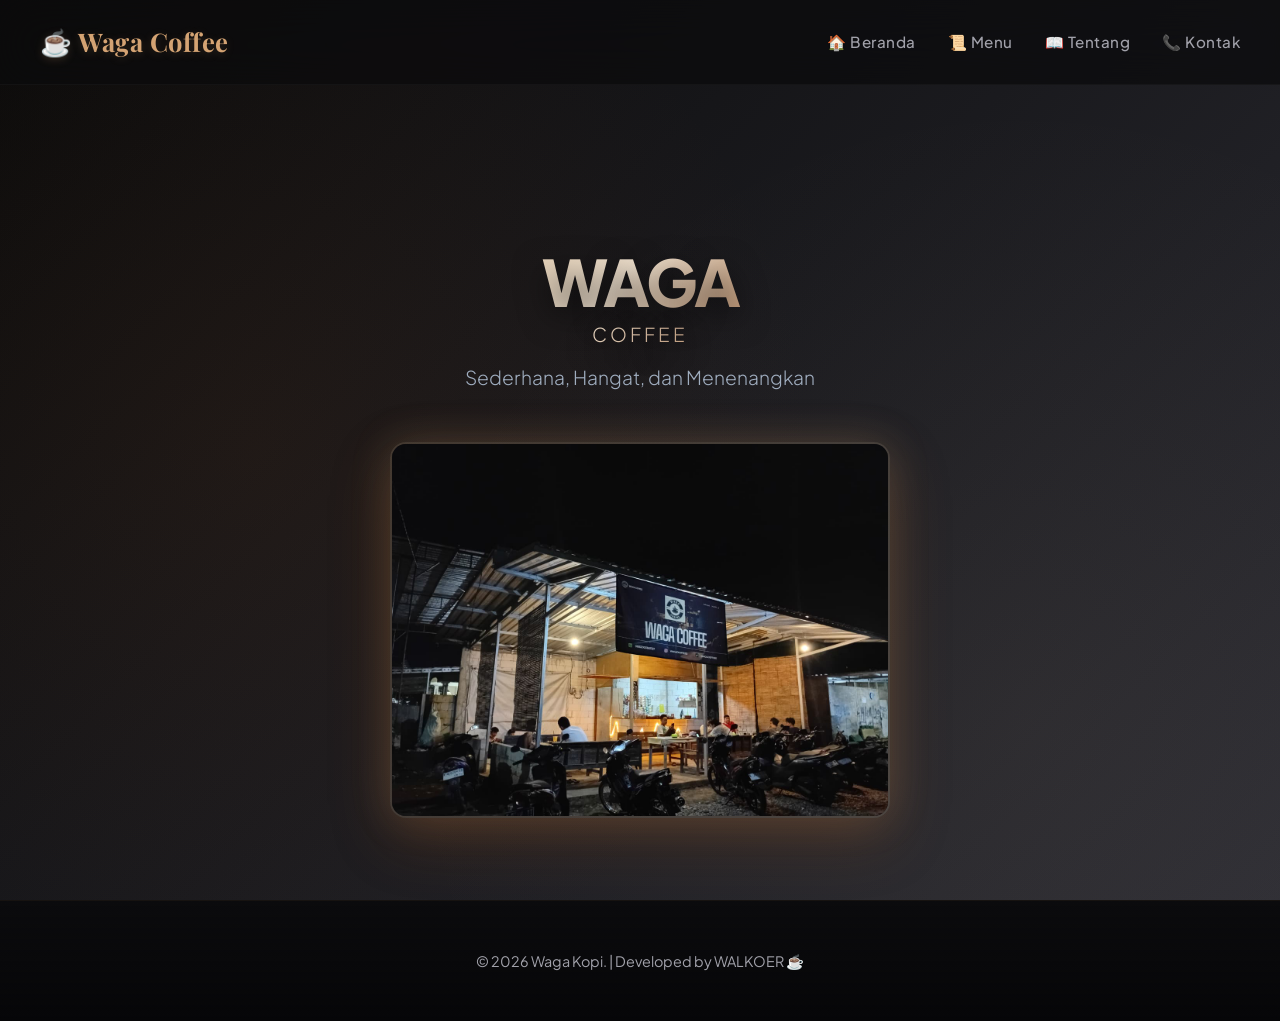
==== index.html @ 803bfb9e "Add files via upload" ====
<!DOCTYPE html>
<html lang="id">
<head>
    <meta charset="UTF-8">
    <meta name="viewport" content="width=device-width, initial-scale=1.0">
    <title>Waga Kopi - Seduhan Hangat di Ruang Digital</title>
    <link rel="preconnect" href="https://fonts.googleapis.com">
    <link rel="preconnect" href="https://fonts.gstatic.com" crossorigin>
    <link href="https://fonts.googleapis.com/css2?family=Plus+Jakarta+Sans:wght@300;400;500;600;700;800&family=Playfair+Display:ital,wght@0,600;0,700;1,400&display=swap" rel="stylesheet">
    <link rel="stylesheet" href="style.css">
    <style>
        .hero-section {
            background: linear-gradient(135deg, #0a0a0a 0%, #1a1a1e 50%, #2d2d34 100%);
            min-height: 100vh;
            display: flex;
            align-items: center;
            justify-content: center;
            position: relative;
            overflow: hidden;
            padding-top: 100px;
        }

        .hero-section::before {
            content: '';
            position: absolute;
            top: 0;
            left: 0;
            right: 0;
            bottom: 0;
            background: 
                radial-gradient(circle at 20% 50%, rgba(139, 69, 19, 0.1) 0%, transparent 50%),
                radial-gradient(circle at 80% 80%, rgba(210, 180, 140, 0.05) 0%, transparent 50%);
            pointer-events: none;
        }

        .hero-container {
            position: relative;
            z-index: 1;
            text-align: center;
            max-width: 800px;
            padding: 40px;
        }

        .hero-section h1 {
            font-size: 4rem;
            font-weight: 900;
            margin-bottom: 1rem;
            line-height: 1.1;
            letter-spacing: -2px;
            background: linear-gradient(135deg, #D2B48C 0%, #F5E6D3 50%, #8B4513 100%);
            -webkit-background-clip: text;
            -webkit-text-fill-color: transparent;
            background-clip: text;
            text-shadow: 0 10px 30px rgba(0, 0, 0, 0.5);
        }

        .hero-section h1 .subtitle {
            display: block;
            font-size: 1.2rem;
            font-weight: 300;
            margin-top: 0.5rem;
            letter-spacing: 3px;
            color: #8B4513;
        }

        .hero-section p {
            font-size: 1.2rem;
            color: #a0aec0;
            margin-bottom: 3rem;
            font-weight: 300;
        }

        .hero-image {
            margin: 3rem 0 0 0;
            max-width: 500px;
            margin-left: auto;
            margin-right: auto;
        }

        .hero-image img {
            max-width: 100%;
            height: auto;
            border-radius: 16px;
            box-shadow: 
                0 20px 60px rgba(139, 69, 19, 0.3),
                0 0 40px rgba(210, 180, 140, 0.2);
            border: 2px solid rgba(210, 180, 140, 0.2);
            transition: transform 0.3s ease, box-shadow 0.3s ease;
        }

        .hero-image img:hover {
            transform: translateY(-10px);
            box-shadow: 
                0 30px 80px rgba(139, 69, 19, 0.4),
                0 0 60px rgba(210, 180, 140, 0.3);
        }

        @media (max-width: 768px) {
            .hero-section {
                min-height: 80vh;
                padding: 20px;
            }

            .hero-container {
                padding: 30px 20px;
            }

            .hero-section h1 {
                font-size: 2.5rem;
                letter-spacing: -1px;
            }

            .hero-section h1 .subtitle {
                font-size: 1rem;
                letter-spacing: 2px;
            }

            .hero-section p {
                font-size: 1rem;
                margin-bottom: 2rem;
            }

            .hero-image {
                margin: 2rem 0 0 0;
                max-width: 100%;
            }

            .hero-image img {
                border-radius: 12px;
                box-shadow: 0 15px 40px rgba(139, 69, 19, 0.2);
            }

            .hero-image img:hover {
                transform: translateY(-5px);
            }
        }

        @media (max-width: 480px) {
            .hero-section {
                min-height: 70vh;
                padding: 15px;
            }

            .hero-container {
                padding: 20px 15px;
            }

            .hero-section h1 {
                font-size: 1.8rem;
                line-height: 1.2;
                letter-spacing: 0;
            }

            .hero-section h1 .subtitle {
                font-size: 0.9rem;
                letter-spacing: 1px;
                margin-top: 0.3rem;
            }

            .hero-section p {
                font-size: 0.9rem;
                margin-bottom: 1.5rem;
            }

            .hero-image {
                margin: 1.5rem 0 0 0;
            }

            .hero-image img {
                border-radius: 10px;
                box-shadow: 0 10px 25px rgba(139, 69, 19, 0.15);
            }
        }
    </style>
</head>
<body> 
    <!-- Header/Navbar -->
    <header class="navbar">
        <div class="container">
            <div class="logo">☕ Waga Coffee</div>
            <nav class="nav-links">
                <a href="index.html">🏠 Beranda</a>
                <a href="menu.html">📜 Menu</a>
                <a href="tentang.html">📖 Tentang</a>
                <a href="kontak.html">📞 Kontak</a>
            </nav>
        </div>
    </header>

    <!-- Hero Section -->
    <section class="hero-section">
        <div class="hero-container">
            <h1>
                <br> WAGA<br>
                <span class="subtitle">COFFEE</span>
            </h1>
            <p>Sederhana, Hangat, dan Menenangkan</p>
            <div class="hero-image">
                <img src="WAGA-COFFE.jpeg" alt="Waga Kopi">
            </div>
        </div>
    </section>

    <footer class="footer">
        &copy; 2026 Waga Kopi. | Developed by WALKOER ☕
    </footer>
</body>
</html>
---- style.css ----
/* --- GOOGLE FONTS & DESIGN SYSTEM --- */
@import url('https://fonts.googleapis.com/css2?family=Playfair+Display:ital,wght@0,600;0,700;1,400&family=Plus+Jakarta+Sans:wght@300;400;500;600;700;800&display=swap');

* {
    margin: 0;
    padding: 0;
    box-sizing: border-box;
}

:root {
    --primary-color: #d4a373;       /* Warm luxurious gold/amber */
    --secondary-color: #faedcd;     /* Champagne cream */
    --accent-color: #ccd5ae;        /* Soft sage accent */
    --dark-color: #0b0b0d;          /* Pure obsidian background */
    --bg-card: rgba(19, 19, 22, 0.75); /* Deep glass card background */
    --border-color: rgba(212, 163, 115, 0.08); /* Warm gold border tint */
    --text-primary: #f4f4f5;        /* Ultra light grey */
    --text-secondary: #a1a1aa;      /* Clean muted grey */
    --transition-smooth: all 0.4s cubic-bezier(0.16, 1, 0.3, 1);
}

html {
    scroll-behavior: smooth;
    scrollbar-width: thin;
    scrollbar-color: var(--primary-color) var(--dark-color);
}

/* Custom Scrollbar for premium feel */
::-webkit-scrollbar {
    width: 6px;
}
::-webkit-scrollbar-track {
    background: var(--dark-color);
}
::-webkit-scrollbar-thumb {
    background: var(--primary-color);
    border-radius: 10px;
}

body {
    font-family: 'Plus Jakarta Sans', sans-serif;
    background-color: var(--dark-color);
    color: var(--text-primary);
    line-height: 1.7;
    overflow-x: hidden;
}

/* --- REUSABLE ANCHOR/CONTAINER --- */
.container {
    max-width: 680px;
    margin: 40px auto;
    background: var(--bg-card);
    border: 1px solid var(--border-color);
    border-radius: 24px;
    padding: 40px;
    backdrop-filter: blur(20px);
    box-shadow: 
        0 20px 50px rgba(0, 0, 0, 0.4),
        0 0 60px rgba(212, 163, 115, 0.02);
    animation: fadeInUp 0.8s cubic-bezier(0.16, 1, 0.3, 1);
}

/* --- NAVBAR (CLASSY GLASSMORPHISM) --- */
.navbar {
    background: rgba(11, 11, 13, 0.75);
    backdrop-filter: blur(20px) saturate(180%);
    border-bottom: 1px solid rgba(255, 255, 255, 0.03);
    padding: 1.25rem 0;
    position: fixed;
    top: 0;
    left: 0;
    right: 0;
    z-index: 1000;
    transition: var(--transition-smooth);
}

.navbar .container {
    max-width: 100%;
    margin: 0 auto;
    padding: 0 40px;
    display: flex;
    justify-content: space-between;
    align-items: center;
    background: none;
    border: none;
    border-radius: 0;
    box-shadow: none;
    backdrop-filter: none;
    animation: none;
}

.logo {
    font-family: 'Playfair Display', serif;
    font-size: 1.6rem;
    font-weight: 700;
    color: var(--primary-color);
    letter-spacing: 0.5px;
    display: flex;
    align-items: center;
    gap: 8px;
    text-shadow: 0 2px 10px rgba(212, 163, 115, 0.2);
}

.nav-links {
    display: flex;
    gap: 2rem;
}

.nav-links a {
    color: var(--text-secondary);
    text-decoration: none;
    font-weight: 500;
    font-size: 0.95rem;
    letter-spacing: 0.5px;
    padding: 6px 0;
    position: relative;
    transition: var(--transition-smooth);
}

.nav-links a::after {
    content: '';
    position: absolute;
    bottom: 0;
    left: 0;
    width: 0;
    height: 1.5px;
    background: var(--primary-color);
    transition: var(--transition-smooth);
}

.nav-links a:hover {
    color: var(--primary-color);
}

.nav-links a:hover::after {
    width: 100%;
}

/* --- HEADER SECTION --- */
header {
    text-align: center;
    margin-bottom: 40px;
    border-bottom: 1px solid var(--border-color);
    padding-bottom: 25px;
}

header h1 {
    font-family: 'Playfair Display', serif;
    font-size: 2.2rem;
    color: var(--primary-color);
    margin-bottom: 8px;
}

header p {
    color: var(--text-secondary);
    font-size: 0.95rem;
    font-style: italic;
}

/* --- HERO SECTION --- */
.hero {
    text-align: center;
    margin-bottom: 40px;
    border-bottom: 1px solid var(--border-color);
    padding-bottom: 40px;
}

.hero h1 {
    font-family: 'Playfair Display', serif;
    font-size: 3rem;
    color: var(--primary-color);
    margin-bottom: 1rem;
}

.hero p {
    color: var(--text-secondary);
    font-size: 1.15rem;
    margin-bottom: 2rem;
}

/* --- SECTION TITLE --- */
.section-title {
    font-family: 'Playfair Display', serif;
    font-size: 1.35rem;
    color: var(--primary-color);
    margin: 35px 0 20px 0;
    display: flex;
    align-items: center;
    font-weight: 600;
}

.section-title::after {
    content: '';
    flex: 1;
    margin-left: 15px;
    height: 1px;
    background: linear-gradient(90deg, var(--border-color), transparent);
}

/* --- MENU SECTION --- */
.menu {
    background: var(--dark-color);
    padding: 4rem 0;
    margin-top: 60px;
}

.menu .container h2 {
    text-align: center;
    font-family: 'Playfair Display', serif;
    font-size: 2.5rem;
    margin-bottom: 2.5rem;
    color: var(--primary-color);
    text-shadow: 0 4px 20px rgba(0, 0, 0, 0.5);
}

.menu-list {
    margin-bottom: 45px;
}

/* --- MENU ITEM (PREMIUM DESIGN CARD) --- */
.menu-item {
    margin-bottom: 16px;
    padding: 16px 20px;
    background: rgba(255, 255, 255, 0.01);
    border-radius: 16px;
    border: 1px solid rgba(255, 255, 255, 0.02);
    border-left: 3px solid var(--primary-color);
    display: flex;
    justify-content: space-between;
    align-items: center;
    transition: var(--transition-smooth);
}

.menu-item:hover {
    transform: translateY(-3px) scale(1.01);
    background: rgba(212, 163, 115, 0.04);
    border-left-width: 5px;
    border-color: var(--secondary-color);
    border-right: 1px solid rgba(212, 163, 115, 0.1);
    box-shadow: 
        0 10px 25px rgba(0, 0, 0, 0.3),
        0 0 20px rgba(212, 163, 115, 0.03);
}

.menu-text {
    flex: 1;
    display: flex;
    flex-direction: column;
}

.menu-name {
    font-weight: 600;
    font-size: 1.05rem;
    color: var(--text-primary);
    transition: var(--transition-smooth);
}

.menu-item:hover .menu-name {
    color: var(--secondary-color);
}

/* --- INFO BOX & CONTACT DETAILS --- */
.info-box {
    background: rgba(255, 255, 255, 0.01);
    border: 1px solid var(--border-color);
    padding: 20px;
    border-radius: 16px;
    border-left: 3px solid var(--primary-color);
    margin-bottom: 35px;
}

.info-box p {
    margin-bottom: 8px;
    color: var(--text-secondary);
}

.info-box p strong {
    color: var(--text-primary);
}

.info-box p:last-child {
    margin-bottom: 0;
}

.kontak-info {
    display: grid;
    gap: 16px;
    margin-bottom: 30px;
}

.info-item {
    background: rgba(255, 255, 255, 0.015);
    border: 1px solid var(--border-color);
    padding: 20px;
    border-radius: 16px;
    transition: var(--transition-smooth);
}

.info-item:hover {
    transform: translateY(-2px);
    background: rgba(212, 163, 115, 0.02);
    border-color: rgba(212, 163, 115, 0.2);
}

/* --- GOOGLE MAPS --- */
.map-container {
    margin-top: 30px;
    border-radius: 20px;
    overflow: hidden;
    border: 1px solid var(--border-color);
    box-shadow: 
        0 15px 35px rgba(0, 0, 0, 0.3),
        0 0 30px rgba(212, 163, 115, 0.01);
    transition: var(--transition-smooth);
}

.map-container:hover {
    border-color: rgba(212, 163, 115, 0.2);
    box-shadow: 
        0 20px 40px rgba(0, 0, 0, 0.4),
        0 0 30px rgba(212, 163, 115, 0.05);
}

.map-container iframe {
    width: 100%;
    height: 320px;
    border: 0;
    display: block;
}

/* --- CALL TO ACTION (CTA) BUTTON --- */
.btn {
    display: flex;
    align-items: center;
    justify-content: center;
    background: linear-gradient(135deg, var(--primary-color) 0%, #b88655 100%);
    color: #0b0b0d;
    text-decoration: none;
    padding: 16px;
    border-radius: 14px;
    font-weight: 700;
    font-size: 1.05rem;
    border: none;
    cursor: pointer;
    transition: var(--transition-smooth);
    box-shadow: 0 10px 25px rgba(212, 163, 115, 0.15);
    width: 100%;
}

.btn:hover {
    transform: translateY(-3px);
    box-shadow: 0 15px 35px rgba(212, 163, 115, 0.3);
    background: linear-gradient(135deg, var(--secondary-color) 0%, var(--primary-color) 100%);
}

.btn:active {
    transform: translateY(-1px);
}

/* --- FOOTER --- */
.footer {
    text-align: center;
    padding: 3rem 1.5rem;
    font-size: 0.9rem;
    color: var(--text-secondary);
    background: linear-gradient(180deg, transparent 0%, #060608 100%);
    border-top: 1px solid var(--border-color);
}

.footer .container {
    background: none;
    border: none;
    box-shadow: none;
    padding: 0;
    margin: 0 auto;
}

/* --- CONTENT SECTIONS --- */
.content-section {
    margin-bottom: 2rem;
    padding-top: 100px;
}

section.tentang,
section.kontak {
    padding-top: 120px;
}

.content-section h2 {
    font-family: 'Playfair Display', serif;
    font-size: 2.4rem;
    color: var(--primary-color);
    margin-bottom: 1.5rem;
}

.content-section h3 {
    font-family: 'Playfair Display', serif;
    font-size: 1.4rem;
    color: var(--primary-color);
    margin: 2.5rem 0 1rem 0;
}

.content-section p {
    color: var(--text-secondary);
    margin-bottom: 1.25rem;
}

/* --- KEYFRAMES --- */
@keyframes fadeInUp {
    from {
        opacity: 0;
        transform: translateY(20px);
    }
    to {
        opacity: 1;
        transform: translateY(0);
    }
}

/* --- RESPONSIVE LAYOUTS --- */
@media (max-width: 1024px) {
    .container {
        max-width: 90%;
    }
}

@media (max-width: 768px) {
    .container {
        margin: 20px auto;
        padding: 24px;
        border-radius: 20px;
    }

    .navbar {
        padding: 1rem 0;
    }

    .navbar .container {
        padding: 0 24px;
    }

    .logo {
        font-size: 1.35rem;
    }

    .nav-links {
        gap: 1.2rem;
        font-size: 0.85rem;
    }

    .nav-links a {
        padding: 6px 8px;
    }

    .menu-item {
        padding: 14px 18px;
    }

    .content-section h2 {
        font-size: 2rem;
    }

    section.tentang,
    section.kontak {
        padding-top: 100px;
    }
}

@media (max-width: 480px) {
    .container {
        padding: 20px 16px;
        border-radius: 16px;
    }

    .navbar .container {
        padding: 0 16px;
    }

    .logo {
        font-size: 1.2rem;
    }

    .nav-links {
        gap: 0.75rem;
    }

    .nav-links a {
        padding: 4px 6px;
        font-size: 0.8rem;
    }

    .hero h1 {
        font-size: 2.25rem;
    }

    .menu-item {
        padding: 12px 14px;
    }

    .btn {
        padding: 14px;
        font-size: 0.95rem;
    }
}
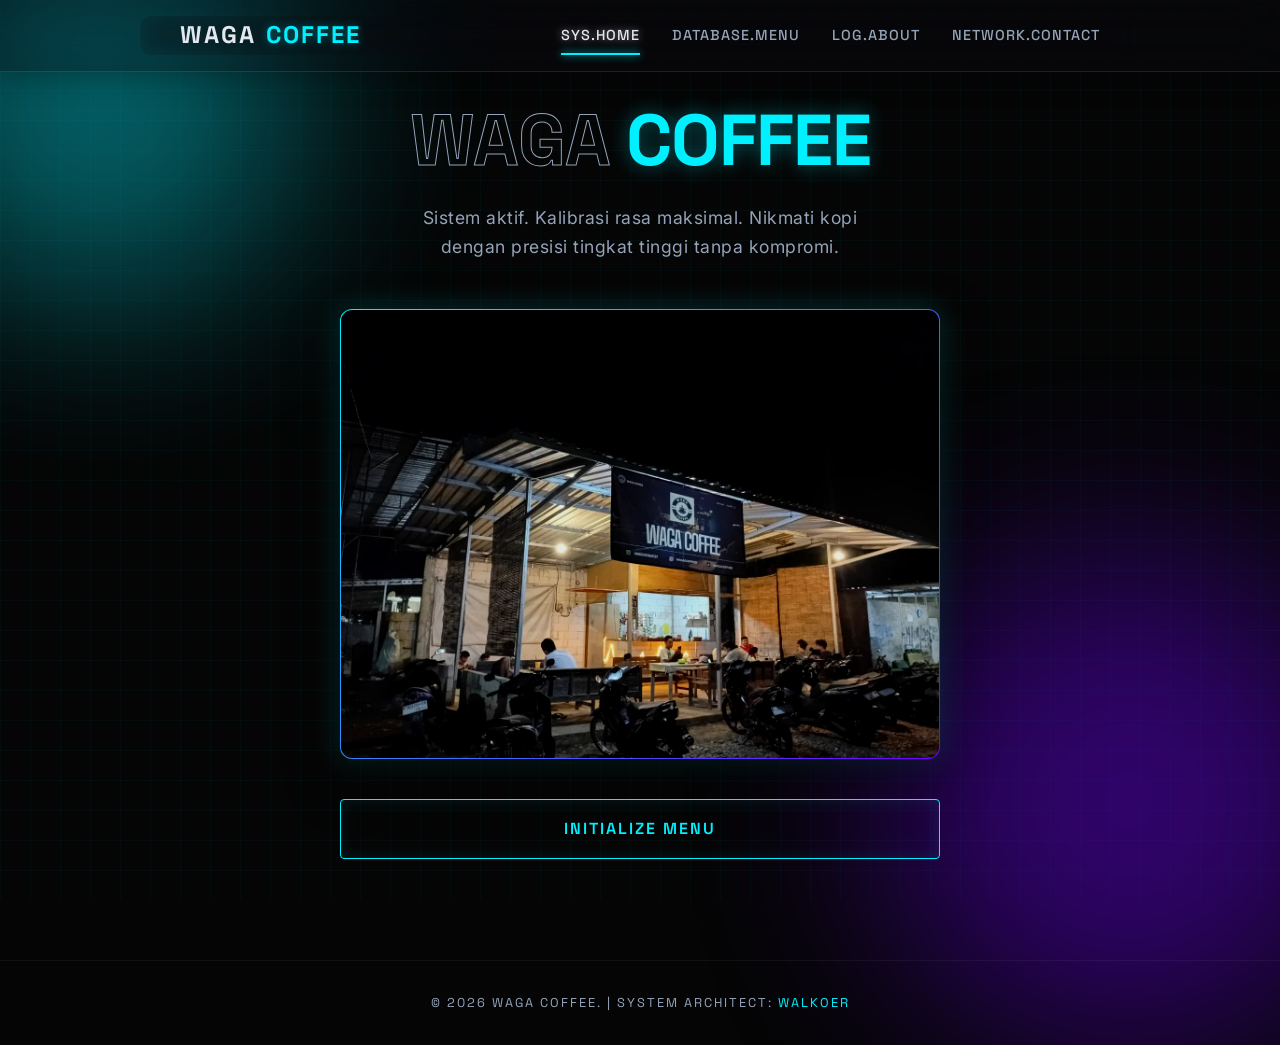
==== commit b05a5289: "Update Tampilan Full Anjay kelas Kink" ====
--- a/index.html
+++ b/index.html
@@ -1,208 +1,61 @@
-<!DOCTYPE html>
-<html lang="id">
-<head>
-    <meta charset="UTF-8">
-    <meta name="viewport" content="width=device-width, initial-scale=1.0">
-    <title>Waga Kopi - Seduhan Hangat di Ruang Digital</title>
-    <link rel="preconnect" href="https://fonts.googleapis.com">
-    <link rel="preconnect" href="https://fonts.gstatic.com" crossorigin>
-    <link href="https://fonts.googleapis.com/css2?family=Plus+Jakarta+Sans:wght@300;400;500;600;700;800&family=Playfair+Display:ital,wght@0,600;0,700;1,400&display=swap" rel="stylesheet">
-    <link rel="stylesheet" href="style.css">
-    <style>
-        .hero-section {
-            background: linear-gradient(135deg, #0a0a0a 0%, #1a1a1e 50%, #2d2d34 100%);
-            min-height: 100vh;
-            display: flex;
-            align-items: center;
-            justify-content: center;
-            position: relative;
-            overflow: hidden;
-            padding-top: 100px;
-        }
-
-        .hero-section::before {
-            content: '';
-            position: absolute;
-            top: 0;
-            left: 0;
-            right: 0;
-            bottom: 0;
-            background: 
-                radial-gradient(circle at 20% 50%, rgba(139, 69, 19, 0.1) 0%, transparent 50%),
-                radial-gradient(circle at 80% 80%, rgba(210, 180, 140, 0.05) 0%, transparent 50%);
-            pointer-events: none;
-        }
-
-        .hero-container {
-            position: relative;
-            z-index: 1;
-            text-align: center;
-            max-width: 800px;
-            padding: 40px;
-        }
-
-        .hero-section h1 {
-            font-size: 4rem;
-            font-weight: 900;
-            margin-bottom: 1rem;
-            line-height: 1.1;
-            letter-spacing: -2px;
-            background: linear-gradient(135deg, #D2B48C 0%, #F5E6D3 50%, #8B4513 100%);
-            -webkit-background-clip: text;
-            -webkit-text-fill-color: transparent;
-            background-clip: text;
-            text-shadow: 0 10px 30px rgba(0, 0, 0, 0.5);
-        }
-
-        .hero-section h1 .subtitle {
-            display: block;
-            font-size: 1.2rem;
-            font-weight: 300;
-            margin-top: 0.5rem;
-            letter-spacing: 3px;
-            color: #8B4513;
-        }
-
-        .hero-section p {
-            font-size: 1.2rem;
-            color: #a0aec0;
-            margin-bottom: 3rem;
-            font-weight: 300;
-        }
-
-        .hero-image {
-            margin: 3rem 0 0 0;
-            max-width: 500px;
-            margin-left: auto;
-            margin-right: auto;
-        }
-
-        .hero-image img {
-            max-width: 100%;
-            height: auto;
-            border-radius: 16px;
-            box-shadow: 
-                0 20px 60px rgba(139, 69, 19, 0.3),
-                0 0 40px rgba(210, 180, 140, 0.2);
-            border: 2px solid rgba(210, 180, 140, 0.2);
-            transition: transform 0.3s ease, box-shadow 0.3s ease;
-        }
-
-        .hero-image img:hover {
-            transform: translateY(-10px);
-            box-shadow: 
-                0 30px 80px rgba(139, 69, 19, 0.4),
-                0 0 60px rgba(210, 180, 140, 0.3);
-        }
-
-        @media (max-width: 768px) {
-            .hero-section {
-                min-height: 80vh;
-                padding: 20px;
-            }
-
-            .hero-container {
-                padding: 30px 20px;
-            }
-
-            .hero-section h1 {
-                font-size: 2.5rem;
-                letter-spacing: -1px;
-            }
-
-            .hero-section h1 .subtitle {
-                font-size: 1rem;
-                letter-spacing: 2px;
-            }
-
-            .hero-section p {
-                font-size: 1rem;
-                margin-bottom: 2rem;
-            }
-
-            .hero-image {
-                margin: 2rem 0 0 0;
-                max-width: 100%;
-            }
-
-            .hero-image img {
-                border-radius: 12px;
-                box-shadow: 0 15px 40px rgba(139, 69, 19, 0.2);
-            }
-
-            .hero-image img:hover {
-                transform: translateY(-5px);
-            }
-        }
-
-        @media (max-width: 480px) {
-            .hero-section {
-                min-height: 70vh;
-                padding: 15px;
-            }
-
-            .hero-container {
-                padding: 20px 15px;
-            }
-
-            .hero-section h1 {
-                font-size: 1.8rem;
-                line-height: 1.2;
-                letter-spacing: 0;
-            }
-
-            .hero-section h1 .subtitle {
-                font-size: 0.9rem;
-                letter-spacing: 1px;
-                margin-top: 0.3rem;
-            }
-
-            .hero-section p {
-                font-size: 0.9rem;
-                margin-bottom: 1.5rem;
-            }
-
-            .hero-image {
-                margin: 1.5rem 0 0 0;
-            }
-
-            .hero-image img {
-                border-radius: 10px;
-                box-shadow: 0 10px 25px rgba(139, 69, 19, 0.15);
-            }
-        }
-    </style>
-</head>
-<body> 
-    <!-- Header/Navbar -->
-    <header class="navbar">
-        <div class="container">
-            <div class="logo">☕ Waga Coffee</div>
-            <nav class="nav-links">
-                <a href="index.html">🏠 Beranda</a>
-                <a href="menu.html">📜 Menu</a>
-                <a href="tentang.html">📖 Tentang</a>
-                <a href="kontak.html">📞 Kontak</a>
-            </nav>
-        </div>
-    </header>
-
-    <!-- Hero Section -->
-    <section class="hero-section">
-        <div class="hero-container">
-            <h1>
-                <br> WAGA<br>
-                <span class="subtitle">COFFEE</span>
-            </h1>
-            <p>Sederhana, Hangat, dan Menenangkan</p>
-            <div class="hero-image">
-                <img src="WAGA-COFFE.jpeg" alt="Waga Kopi">
-            </div>
-        </div>
-    </section>
-
-    <footer class="footer">
-        &copy; 2026 Waga Kopi. | Developed by WALKOER ☕
-    </footer>
-</body>
+<!DOCTYPE html>
+<html lang="id">
+<head>
+    <meta charset="UTF-8">
+    <meta name="viewport" content="width=device-width, initial-scale=1.0">
+    <title>WAGA COFFEE | SYS.INIT</title>
+    <!-- Preconnect for fonts -->
+    <link rel="preconnect" href="https://fonts.googleapis.com">
+    <link rel="preconnect" href="https://fonts.gstatic.com" crossorigin>
+    <link rel="stylesheet" href="style.css">
+</head>
+
+<body>
+    <!-- Ambient Glow Orbs -->
+    <div class="glow-orb cyan"></div>
+    <div class="glow-orb purple"></div>
+
+    <!-- Header/Navbar -->
+    <header class="navbar">
+        <div class="container">
+            <div class="logo">WAGA<span>COFFEE</span></div>
+            <div class="menu-toggle" id="mobile-menu">
+                <span class="bar"></span>
+                <span class="bar"></span>
+                <span class="bar"></span>
+            </div>
+            <nav class="nav-links">
+                <a href="index.html" class="active">Sys.Home</a>
+                <a href="menu.html">Database.Menu</a>
+                <a href="tentang.html">Log.About</a>
+                <a href="kontak.html">Network.Contact</a>
+            </nav>
+        </div>
+    </header>
+
+    <!-- Hero Section -->
+    <section class="hero-section">
+        <div class="hero-container">
+            <h1>
+                <span class="outline">WAGA</span>
+                <span class="glow">COFFEE</span>
+            </h1>
+            <p>Sistem aktif. Kalibrasi rasa maksimal. Nikmati kopi dengan presisi tingkat tinggi tanpa kompromi.</p>
+            
+            <div class="hero-image">
+                <img src="WAGA-COFFE.webp" alt="Waga Kopi">
+            </div>
+            
+            <div style="margin-top: 40px; display: flex; gap: 20px; justify-content: center;">
+                <a href="menu.html" class="btn">Initialize Menu</a>
+            </div>
+        </div>
+    </section>
+
+    <footer class="footer">
+        &copy; 2026 WAGA COFFEE. | SYSTEM ARCHITECT: <span>WALKOER</span>
+    </footer>
+
+    <script src="script.js"></script>
+</body>
 </html>
--- a/style.css
+++ b/style.css
@@ -1,5 +1,5 @@
 /* --- GOOGLE FONTS & DESIGN SYSTEM --- */
-@import url('https://fonts.googleapis.com/css2?family=Playfair+Display:ital,wght@0,600;0,700;1,400&family=Plus+Jakarta+Sans:wght@300;400;500;600;700;800&display=swap');
+@import url('https://fonts.googleapis.com/css2?family=Inter:wght@300;400;500;600;700&family=Space+Grotesk:wght@400;500;600;700&display=swap');
 
 * {
     margin: 0;
@@ -8,15 +8,18 @@
 }
 
 :root {
-    --primary-color: #d4a373;       /* Warm luxurious gold/amber */
-    --secondary-color: #faedcd;     /* Champagne cream */
-    --accent-color: #ccd5ae;        /* Soft sage accent */
-    --dark-color: #0b0b0d;          /* Pure obsidian background */
-    --bg-card: rgba(19, 19, 22, 0.75); /* Deep glass card background */
-    --border-color: rgba(212, 163, 115, 0.08); /* Warm gold border tint */
-    --text-primary: #f4f4f5;        /* Ultra light grey */
-    --text-secondary: #a1a1aa;      /* Clean muted grey */
-    --transition-smooth: all 0.4s cubic-bezier(0.16, 1, 0.3, 1);
+    --primary-color: #00f0ff;       /* Cyber Cyan */
+    --secondary-color: #7000ff;     /* Neon Purple */
+    --accent-color: #ff003c;        /* Alert Red */
+    --dark-color: #050505;          /* Deep Void Black */
+    --surface-color: #0a0a0c;       /* Surface Dark */
+    --bg-card: rgba(10, 10, 15, 0.6); /* Glass HUD panel */
+    --border-glow: rgba(0, 240, 255, 0.4);
+    --border-color: rgba(0, 240, 255, 0.15);
+    --text-primary: #e2e8f0;        /* Bright Silver */
+    --text-secondary: #94a3b8;      /* Muted Steel */
+    --transition-smooth: all 0.3s cubic-bezier(0.25, 0.8, 0.25, 1);
+    --transition-bounce: all 0.5s cubic-bezier(0.175, 0.885, 0.32, 1.275);
 }
 
 html {
@@ -25,80 +28,160 @@
     scrollbar-color: var(--primary-color) var(--dark-color);
 }
 
-/* Custom Scrollbar for premium feel */
+/* Custom Scrollbar for Sci-Fi feel */
 ::-webkit-scrollbar {
-    width: 6px;
+    width: 4px;
 }
 ::-webkit-scrollbar-track {
     background: var(--dark-color);
 }
 ::-webkit-scrollbar-thumb {
     background: var(--primary-color);
-    border-radius: 10px;
+    box-shadow: 0 0 10px var(--primary-color);
 }
 
 body {
-    font-family: 'Plus Jakarta Sans', sans-serif;
+    font-family: 'Inter', sans-serif;
     background-color: var(--dark-color);
     color: var(--text-primary);
-    line-height: 1.7;
+    line-height: 1.6;
     overflow-x: hidden;
-}
-
-/* --- REUSABLE ANCHOR/CONTAINER --- */
+    position: relative;
+}
+
+/* Cybernetic Grid Background */
+body::before {
+    content: '';
+    position: fixed;
+    top: 0;
+    left: 0;
+    width: 100%;
+    height: 100%;
+    background-image: 
+        linear-gradient(rgba(0, 240, 255, 0.03) 1px, transparent 1px),
+        linear-gradient(90deg, rgba(0, 240, 255, 0.03) 1px, transparent 1px);
+    background-size: 30px 30px;
+    z-index: -2;
+    pointer-events: none;
+}
+
+/* Ambient Glow Orbs */
+.glow-orb {
+    position: fixed;
+    border-radius: 50%;
+    filter: blur(100px);
+    z-index: -1;
+    opacity: 0.4;
+    animation: orbFloat 10s infinite alternate ease-in-out;
+}
+.glow-orb.cyan {
+    width: 400px;
+    height: 400px;
+    background: var(--primary-color);
+    top: -100px;
+    left: -100px;
+}
+.glow-orb.purple {
+    width: 500px;
+    height: 500px;
+    background: var(--secondary-color);
+    bottom: -150px;
+    right: -100px;
+    animation-delay: -5s;
+}
+
+@keyframes orbFloat {
+    0% { transform: translate(0, 0) scale(1); }
+    100% { transform: translate(50px, 50px) scale(1.1); }
+}
+
+/* --- REUSABLE HUD CONTAINER --- */
 .container {
-    max-width: 680px;
+    max-width: 720px;
     margin: 40px auto;
     background: var(--bg-card);
     border: 1px solid var(--border-color);
-    border-radius: 24px;
+    border-radius: 12px;
     padding: 40px;
-    backdrop-filter: blur(20px);
+    backdrop-filter: blur(12px);
     box-shadow: 
-        0 20px 50px rgba(0, 0, 0, 0.4),
-        0 0 60px rgba(212, 163, 115, 0.02);
-    animation: fadeInUp 0.8s cubic-bezier(0.16, 1, 0.3, 1);
-}
-
-/* --- NAVBAR (CLASSY GLASSMORPHISM) --- */
+        0 10px 30px rgba(0, 0, 0, 0.8),
+        inset 0 0 20px rgba(0, 240, 255, 0.02);
+    position: relative;
+    animation: slideUpFade 0.6s cubic-bezier(0.16, 1, 0.3, 1) forwards;
+    opacity: 0;
+    transform: translateY(20px);
+}
+
+/* HUD Corner Accents */
+.container::before, .container::after {
+    content: '';
+    position: absolute;
+    width: 20px;
+    height: 20px;
+    border: 2px solid transparent;
+    pointer-events: none;
+}
+.container::before {
+    top: -1px; left: -1px;
+    border-top-color: var(--primary-color);
+    border-left-color: var(--primary-color);
+    border-top-left-radius: 12px;
+}
+.container::after {
+    bottom: -1px; right: -1px;
+    border-bottom-color: var(--primary-color);
+    border-right-color: var(--primary-color);
+    border-bottom-right-radius: 12px;
+}
+
+@keyframes slideUpFade {
+    to { opacity: 1; transform: translateY(0); }
+}
+
+/* --- NAVBAR --- */
 .navbar {
-    background: rgba(11, 11, 13, 0.75);
-    backdrop-filter: blur(20px) saturate(180%);
-    border-bottom: 1px solid rgba(255, 255, 255, 0.03);
-    padding: 1.25rem 0;
+    background: rgba(10, 10, 15, 0.4);
+    backdrop-filter: blur(24px) saturate(180%);
+    border-bottom: 1px solid rgba(255, 255, 255, 0.1);
+    box-shadow: 0 4px 30px rgba(0, 0, 0, 0.3);
+    padding: 1rem 0;
     position: fixed;
-    top: 0;
-    left: 0;
-    right: 0;
+    top: 0; left: 0; right: 0;
     z-index: 1000;
-    transition: var(--transition-smooth);
 }
 
 .navbar .container {
-    max-width: 100%;
+    max-width: 1000px;
     margin: 0 auto;
     padding: 0 40px;
     display: flex;
     justify-content: space-between;
     align-items: center;
-    background: none;
+    background: transparent;
     border: none;
-    border-radius: 0;
     box-shadow: none;
-    backdrop-filter: none;
     animation: none;
-}
+    opacity: 1;
+    transform: none;
+}
+.navbar .container::before, .navbar .container::after { display: none; }
 
 .logo {
-    font-family: 'Playfair Display', serif;
-    font-size: 1.6rem;
+    font-family: 'Space Grotesk', sans-serif;
+    font-size: 1.5rem;
     font-weight: 700;
-    color: var(--primary-color);
-    letter-spacing: 0.5px;
+    color: var(--text-primary);
+    letter-spacing: 2px;
     display: flex;
     align-items: center;
-    gap: 8px;
-    text-shadow: 0 2px 10px rgba(212, 163, 115, 0.2);
+    gap: 10px;
+    text-transform: uppercase;
+}
+
+.logo span {
+    color: var(--primary-color);
+    text-shadow: 0 0 10px var(--border-glow);
 }
 
 .nav-links {
@@ -109,11 +192,13 @@
 .nav-links a {
     color: var(--text-secondary);
     text-decoration: none;
+    font-family: 'Space Grotesk', sans-serif;
     font-weight: 500;
-    font-size: 0.95rem;
-    letter-spacing: 0.5px;
-    padding: 6px 0;
-    position: relative;
+    font-size: 0.9rem;
+    letter-spacing: 1px;
+    text-transform: uppercase;
+    position: relative;
+    padding: 8px 0;
     transition: var(--transition-smooth);
 }
 
@@ -123,67 +208,160 @@
     bottom: 0;
     left: 0;
     width: 0;
-    height: 1.5px;
+    height: 2px;
     background: var(--primary-color);
-    transition: var(--transition-smooth);
-}
-
-.nav-links a:hover {
+    box-shadow: 0 0 8px var(--primary-color);
+    transition: var(--transition-smooth);
+}
+
+.nav-links a:hover, .nav-links a.active {
+    color: var(--text-primary);
+    text-shadow: 0 0 8px rgba(255, 255, 255, 0.5);
+}
+
+.nav-links a:hover::after, .nav-links a.active::after {
+    width: 100%;
+}
+
+/* --- MOBILE MENU ICON --- */
+.menu-toggle {
+    display: none;
+    flex-direction: column;
+    justify-content: space-between;
+    width: 30px;
+    height: 21px;
+    cursor: pointer;
+    z-index: 1001;
+}
+
+.menu-toggle .bar {
+    height: 3px;
+    width: 100%;
+    background-color: var(--text-primary);
+    border-radius: 10px;
+    transition: var(--transition-smooth);
+    box-shadow: 0 0 5px var(--primary-color);
+}
+
+.menu-toggle.is-active .bar:nth-child(1) {
+    transform: translateY(9px) rotate(45deg);
+}
+
+.menu-toggle.is-active .bar:nth-child(2) {
+    opacity: 0;
+}
+
+.menu-toggle.is-active .bar:nth-child(3) {
+    transform: translateY(-9px) rotate(-45deg);
+}
+
+/* --- HERO SECTION --- */
+.hero-section {
+    min-height: 100vh;
+    display: flex;
+    align-items: center;
+    justify-content: center;
+    padding: 100px 20px 40px;
+    position: relative;
+    overflow: hidden;
+}
+
+.hero-container {
+    text-align: center;
+    max-width: 800px;
+    position: relative;
+    z-index: 10;
+}
+
+.hero-container h1 {
+    font-family: 'Space Grotesk', sans-serif;
+    font-size: 4.5rem;
+    font-weight: 800;
+    line-height: 1.1;
+    margin-bottom: 1.5rem;
+    text-transform: uppercase;
+    letter-spacing: -1px;
+}
+
+.hero-container h1 .outline {
+    -webkit-text-stroke: 1px var(--text-secondary);
+    color: transparent;
+}
+
+.hero-container h1 .glow {
     color: var(--primary-color);
-}
-
-.nav-links a:hover::after {
+    text-shadow: 0 0 20px var(--border-glow);
+}
+
+.hero-container p {
+    font-size: 1.1rem;
+    color: var(--text-secondary);
+    max-width: 500px;
+    margin: 0 auto 3rem;
+    letter-spacing: 0.5px;
+}
+
+.hero-image {
+    position: relative;
+    max-width: 600px;
+    margin: 0 auto;
+    border-radius: 12px;
+    padding: 1px;
+    background: linear-gradient(135deg, var(--primary-color), var(--secondary-color));
+    box-shadow: 0 20px 50px rgba(0,0,0,0.5), 0 0 30px rgba(0, 240, 255, 0.2);
+    transition: var(--transition-bounce);
+}
+
+.hero-image img {
     width: 100%;
-}
-
-/* --- HEADER SECTION --- */
-header {
+    height: auto;
+    border-radius: 11px;
+    display: block;
+    filter: contrast(1.1) brightness(0.9);
+}
+
+.hero-image:hover {
+    transform: translateY(-10px) scale(1.02);
+    box-shadow: 0 30px 60px rgba(0,0,0,0.6), 0 0 50px rgba(112, 0, 255, 0.4);
+}
+
+/* --- SECTION HEADERS --- */
+.content-section {
+    padding-top: 120px;
+    margin-bottom: 40px;
+}
+
+h2.glitch-title {
+    font-family: 'Space Grotesk', sans-serif;
+    font-size: 2.5rem;
+    font-weight: 700;
+    text-transform: uppercase;
     text-align: center;
-    margin-bottom: 40px;
-    border-bottom: 1px solid var(--border-color);
-    padding-bottom: 25px;
-}
-
-header h1 {
-    font-family: 'Playfair Display', serif;
-    font-size: 2.2rem;
-    color: var(--primary-color);
-    margin-bottom: 8px;
-}
-
-header p {
-    color: var(--text-secondary);
-    font-size: 0.95rem;
-    font-style: italic;
-}
-
-/* --- HERO SECTION --- */
-.hero {
-    text-align: center;
-    margin-bottom: 40px;
-    border-bottom: 1px solid var(--border-color);
-    padding-bottom: 40px;
-}
-
-.hero h1 {
-    font-family: 'Playfair Display', serif;
-    font-size: 3rem;
-    color: var(--primary-color);
-    margin-bottom: 1rem;
-}
-
-.hero p {
-    color: var(--text-secondary);
-    font-size: 1.15rem;
-    margin-bottom: 2rem;
-}
-
-/* --- SECTION TITLE --- */
+    color: var(--text-primary);
+    margin-bottom: 3rem;
+    position: relative;
+    display: inline-block;
+    left: 50%;
+    transform: translateX(-50%);
+}
+
+h2.glitch-title::before {
+    content: '';
+    position: absolute;
+    bottom: -10px;
+    left: 0;
+    width: 100%;
+    height: 2px;
+    background: linear-gradient(90deg, transparent, var(--primary-color), transparent);
+}
+
 .section-title {
-    font-family: 'Playfair Display', serif;
-    font-size: 1.35rem;
-    color: var(--primary-color);
-    margin: 35px 0 20px 0;
+    font-family: 'Space Grotesk', sans-serif;
+    font-size: 1.1rem;
+    text-transform: uppercase;
+    letter-spacing: 2px;
+    color: var(--secondary-color);
+    margin: 40px 0 20px 0;
     display: flex;
     align-items: center;
     font-weight: 600;
@@ -194,311 +372,264 @@
     flex: 1;
     margin-left: 15px;
     height: 1px;
-    background: linear-gradient(90deg, var(--border-color), transparent);
-}
-
-/* --- MENU SECTION --- */
-.menu {
-    background: var(--dark-color);
-    padding: 4rem 0;
-    margin-top: 60px;
-}
-
-.menu .container h2 {
-    text-align: center;
-    font-family: 'Playfair Display', serif;
-    font-size: 2.5rem;
-    margin-bottom: 2.5rem;
-    color: var(--primary-color);
-    text-shadow: 0 4px 20px rgba(0, 0, 0, 0.5);
-}
-
+    background: linear-gradient(90deg, var(--secondary-color), transparent);
+    opacity: 0.3;
+}
+
+/* --- MENU ITEMS (HUD CARDS) --- */
 .menu-list {
-    margin-bottom: 45px;
-}
-
-/* --- MENU ITEM (PREMIUM DESIGN CARD) --- */
+    margin-bottom: 30px;
+}
+
 .menu-item {
-    margin-bottom: 16px;
+    margin-bottom: 12px;
     padding: 16px 20px;
-    background: rgba(255, 255, 255, 0.01);
-    border-radius: 16px;
-    border: 1px solid rgba(255, 255, 255, 0.02);
-    border-left: 3px solid var(--primary-color);
+    background: rgba(255, 255, 255, 0.02);
+    border-radius: 8px;
+    border: 1px solid rgba(255, 255, 255, 0.05);
+    border-left: 3px solid var(--text-secondary);
     display: flex;
     justify-content: space-between;
     align-items: center;
     transition: var(--transition-smooth);
+    position: relative;
+    overflow: hidden;
+}
+
+.menu-item::before {
+    content: '';
+    position: absolute;
+    top: 0; left: 0; right: 0; bottom: 0;
+    background: linear-gradient(90deg, rgba(0,240,255,0.1), transparent);
+    opacity: 0;
+    transition: var(--transition-smooth);
 }
 
 .menu-item:hover {
-    transform: translateY(-3px) scale(1.01);
-    background: rgba(212, 163, 115, 0.04);
-    border-left-width: 5px;
-    border-color: var(--secondary-color);
-    border-right: 1px solid rgba(212, 163, 115, 0.1);
-    box-shadow: 
-        0 10px 25px rgba(0, 0, 0, 0.3),
-        0 0 20px rgba(212, 163, 115, 0.03);
+    transform: translateX(10px);
+    border-left-color: var(--primary-color);
+    border-color: var(--border-color);
+    background: rgba(0, 240, 255, 0.03);
+    box-shadow: -5px 0 20px rgba(0, 240, 255, 0.1);
+}
+
+.menu-item:hover::before {
+    opacity: 1;
 }
 
 .menu-text {
-    flex: 1;
-    display: flex;
-    flex-direction: column;
+    position: relative;
+    z-index: 1;
 }
 
 .menu-name {
-    font-weight: 600;
+    font-weight: 500;
     font-size: 1.05rem;
     color: var(--text-primary);
-    transition: var(--transition-smooth);
+    font-family: 'Space Grotesk', sans-serif;
+    letter-spacing: 0.5px;
 }
 
 .menu-item:hover .menu-name {
-    color: var(--secondary-color);
-}
-
-/* --- INFO BOX & CONTACT DETAILS --- */
-.info-box {
-    background: rgba(255, 255, 255, 0.01);
-    border: 1px solid var(--border-color);
-    padding: 20px;
-    border-radius: 16px;
-    border-left: 3px solid var(--primary-color);
-    margin-bottom: 35px;
-}
-
-.info-box p {
-    margin-bottom: 8px;
+    color: var(--primary-color);
+    text-shadow: 0 0 8px var(--border-glow);
+}
+
+/* --- BUTTONS --- */
+.btn {
+    display: inline-flex;
+    align-items: center;
+    justify-content: center;
+    background: transparent;
+    color: var(--primary-color);
+    text-decoration: none;
+    padding: 16px 32px;
+    border-radius: 4px;
+    font-family: 'Space Grotesk', sans-serif;
+    font-weight: 600;
+    font-size: 1rem;
+    letter-spacing: 2px;
+    text-transform: uppercase;
+    border: 1px solid var(--primary-color);
+    cursor: pointer;
+    transition: var(--transition-smooth);
+    box-shadow: 0 0 15px rgba(0, 240, 255, 0.1) inset;
+    width: 100%;
+    position: relative;
+    overflow: hidden;
+}
+
+.btn::before {
+    content: '';
+    position: absolute;
+    top: 0; left: -100%;
+    width: 100%; height: 100%;
+    background: linear-gradient(90deg, transparent, rgba(0,240,255,0.3), transparent);
+    transition: var(--transition-smooth);
+}
+
+.btn:hover {
+    background: rgba(0, 240, 255, 0.1);
+    box-shadow: 0 0 20px rgba(0, 240, 255, 0.3), inset 0 0 20px rgba(0, 240, 255, 0.2);
+    text-shadow: 0 0 5px #fff;
+}
+
+.btn:hover::before {
+    left: 100%;
+    transition: 0.6s ease-in-out;
+}
+
+/* --- INFO & CONTACT PANELS --- */
+.info-box, .info-item {
+    background: rgba(255, 255, 255, 0.02);
+    border: 1px solid rgba(255, 255, 255, 0.05);
+    padding: 24px;
+    border-radius: 8px;
+    margin-bottom: 20px;
+    transition: var(--transition-smooth);
+}
+
+.info-item:hover {
+    border-color: var(--border-color);
+    background: rgba(0, 240, 255, 0.02);
+}
+
+.info-box p, .info-item p {
     color: var(--text-secondary);
-}
-
-.info-box p strong {
-    color: var(--text-primary);
-}
-
-.info-box p:last-child {
-    margin-bottom: 0;
-}
-
-.kontak-info {
-    display: grid;
-    gap: 16px;
-    margin-bottom: 30px;
-}
-
-.info-item {
-    background: rgba(255, 255, 255, 0.015);
-    border: 1px solid var(--border-color);
-    padding: 20px;
-    border-radius: 16px;
-    transition: var(--transition-smooth);
-}
-
-.info-item:hover {
-    transform: translateY(-2px);
-    background: rgba(212, 163, 115, 0.02);
-    border-color: rgba(212, 163, 115, 0.2);
-}
-
-/* --- GOOGLE MAPS --- */
+    margin-bottom: 12px;
+}
+
+.info-box p strong, .info-item p strong {
+    color: var(--primary-color);
+    font-family: 'Space Grotesk', sans-serif;
+    letter-spacing: 1px;
+}
+
 .map-container {
     margin-top: 30px;
-    border-radius: 20px;
+    border-radius: 8px;
     overflow: hidden;
-    border: 1px solid var(--border-color);
-    box-shadow: 
-        0 15px 35px rgba(0, 0, 0, 0.3),
-        0 0 30px rgba(212, 163, 115, 0.01);
-    transition: var(--transition-smooth);
-}
-
-.map-container:hover {
-    border-color: rgba(212, 163, 115, 0.2);
-    box-shadow: 
-        0 20px 40px rgba(0, 0, 0, 0.4),
-        0 0 30px rgba(212, 163, 115, 0.05);
+    border: 1px solid rgba(255, 255, 255, 0.1);
+    position: relative;
+}
+
+.map-container::after {
+    content: '';
+    position: absolute;
+    top:0; left:0; right:0; bottom:0;
+    pointer-events: none;
+    box-shadow: inset 0 0 20px rgba(0,0,0,0.8);
 }
 
 .map-container iframe {
     width: 100%;
-    height: 320px;
+    height: 350px;
     border: 0;
     display: block;
-}
-
-/* --- CALL TO ACTION (CTA) BUTTON --- */
-.btn {
-    display: flex;
-    align-items: center;
-    justify-content: center;
-    background: linear-gradient(135deg, var(--primary-color) 0%, #b88655 100%);
-    color: #0b0b0d;
-    text-decoration: none;
-    padding: 16px;
-    border-radius: 14px;
-    font-weight: 700;
-    font-size: 1.05rem;
-    border: none;
-    cursor: pointer;
-    transition: var(--transition-smooth);
-    box-shadow: 0 10px 25px rgba(212, 163, 115, 0.15);
-    width: 100%;
-}
-
-.btn:hover {
-    transform: translateY(-3px);
-    box-shadow: 0 15px 35px rgba(212, 163, 115, 0.3);
-    background: linear-gradient(135deg, var(--secondary-color) 0%, var(--primary-color) 100%);
-}
-
-.btn:active {
-    transform: translateY(-1px);
+    filter: invert(90%) hue-rotate(180deg) contrast(1.2); /* Cyberpunk map style */
+    transition: var(--transition-smooth);
+}
+
+.map-container:hover iframe {
+    filter: invert(90%) hue-rotate(180deg) contrast(1.3) brightness(1.1);
+}
+
+/* --- TEXT CONTENT --- */
+.text-content h3 {
+    font-family: 'Space Grotesk', sans-serif;
+    font-size: 1.3rem;
+    color: var(--primary-color);
+    margin: 2rem 0 1rem;
+    text-transform: uppercase;
+    letter-spacing: 1px;
+}
+
+.text-content p {
+    margin-bottom: 1.2rem;
+    text-align: justify;
 }
 
 /* --- FOOTER --- */
 .footer {
     text-align: center;
-    padding: 3rem 1.5rem;
-    font-size: 0.9rem;
+    padding: 2rem 1.5rem;
+    font-family: 'Space Grotesk', sans-serif;
+    font-size: 0.8rem;
+    letter-spacing: 2px;
     color: var(--text-secondary);
-    background: linear-gradient(180deg, transparent 0%, #060608 100%);
-    border-top: 1px solid var(--border-color);
-}
-
-.footer .container {
-    background: none;
-    border: none;
-    box-shadow: none;
-    padding: 0;
-    margin: 0 auto;
-}
-
-/* --- CONTENT SECTIONS --- */
-.content-section {
-    margin-bottom: 2rem;
-    padding-top: 100px;
-}
-
-section.tentang,
-section.kontak {
-    padding-top: 120px;
-}
-
-.content-section h2 {
-    font-family: 'Playfair Display', serif;
-    font-size: 2.4rem;
+    border-top: 1px solid rgba(255,255,255,0.05);
+    margin-top: 60px;
+    text-transform: uppercase;
+}
+
+.footer span {
     color: var(--primary-color);
-    margin-bottom: 1.5rem;
-}
-
-.content-section h3 {
-    font-family: 'Playfair Display', serif;
-    font-size: 1.4rem;
-    color: var(--primary-color);
-    margin: 2.5rem 0 1rem 0;
-}
-
-.content-section p {
-    color: var(--text-secondary);
-    margin-bottom: 1.25rem;
-}
-
-/* --- KEYFRAMES --- */
-@keyframes fadeInUp {
-    from {
-        opacity: 0;
-        transform: translateY(20px);
-    }
-    to {
-        opacity: 1;
-        transform: translateY(0);
-    }
-}
-
-/* --- RESPONSIVE LAYOUTS --- */
-@media (max-width: 1024px) {
-    .container {
-        max-width: 90%;
-    }
-}
-
+}
+
+/* --- RESPONSIVE --- */
 @media (max-width: 768px) {
     .container {
-        margin: 20px auto;
+        margin: 20px;
         padding: 24px;
-        border-radius: 20px;
-    }
-
-    .navbar {
-        padding: 1rem 0;
-    }
-
+    }
+    
+    .hero-container h1 {
+        font-size: 3rem;
+    }
+    
     .navbar .container {
-        padding: 0 24px;
-    }
-
-    .logo {
-        font-size: 1.35rem;
-    }
-
+        padding: 0 20px;
+    }
+    
+    .menu-toggle {
+        display: flex;
+    }
+    
     .nav-links {
-        gap: 1.2rem;
-        font-size: 0.85rem;
-    }
-
+        position: absolute;
+        top: 100%;
+        left: 0;
+        width: 100%;
+        background: rgba(10, 10, 15, 0.85);
+        backdrop-filter: blur(24px) saturate(180%);
+        flex-direction: column;
+        gap: 0;
+        padding: 0;
+        border-bottom: 1px solid rgba(255, 255, 255, 0.1);
+        box-shadow: 0 10px 30px rgba(0, 0, 0, 0.5);
+        transform: translateY(-150%);
+        opacity: 0;
+        transition: var(--transition-bounce);
+        visibility: hidden;
+        z-index: 999;
+    }
+    
+    .nav-links.active {
+        transform: translateY(0);
+        opacity: 1;
+        visibility: visible;
+        padding: 20px 0;
+    }
+    
     .nav-links a {
-        padding: 6px 8px;
-    }
-
-    .menu-item {
-        padding: 14px 18px;
-    }
-
-    .content-section h2 {
-        font-size: 2rem;
-    }
-
-    section.tentang,
-    section.kontak {
-        padding-top: 100px;
+        padding: 15px 40px;
+        font-size: 1rem;
+        display: block;
+        width: 100%;
+        text-align: left;
+    }
+    
+    .nav-links a::after {
+        display: none;
+    }
+    
+    h2.glitch-title {
+        font-size: 1.8rem;
     }
 }
 
 @media (max-width: 480px) {
-    .container {
-        padding: 20px 16px;
-        border-radius: 16px;
-    }
-
-    .navbar .container {
-        padding: 0 16px;
-    }
-
-    .logo {
-        font-size: 1.2rem;
-    }
-
-    .nav-links {
-        gap: 0.75rem;
-    }
-
-    .nav-links a {
-        padding: 4px 6px;
-        font-size: 0.8rem;
-    }
-
-    .hero h1 {
-        font-size: 2.25rem;
-    }
-
-    .menu-item {
-        padding: 12px 14px;
-    }
-
-    .btn {
-        padding: 14px;
-        font-size: 0.95rem;
+    .hero-container h1 {
+        font-size: 2.2rem;
     }
 }
